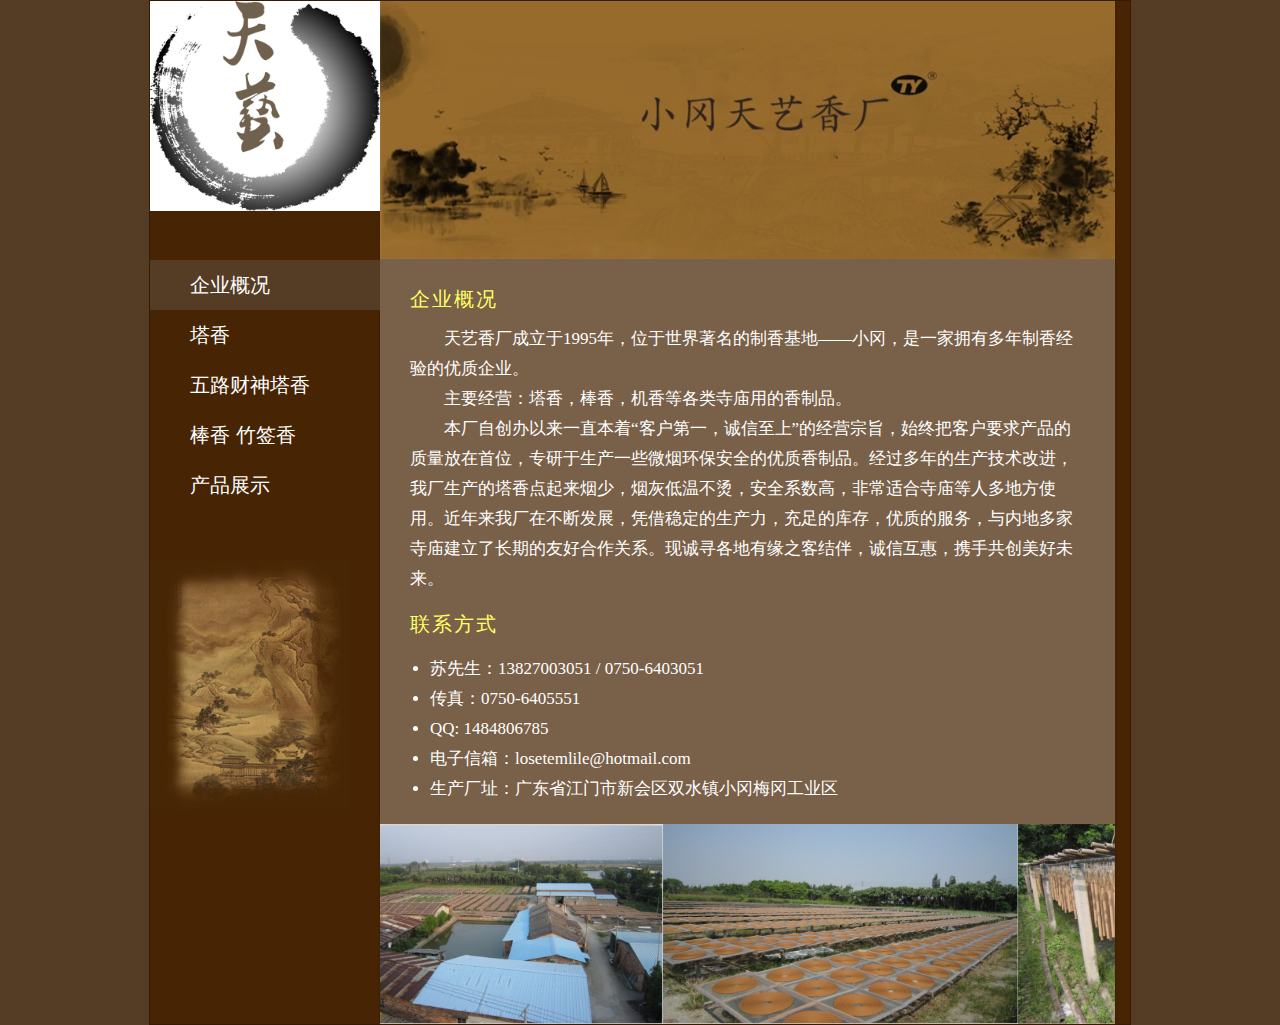
==== index.html @ 376704e1 "Add the taxiang page" ====
<!DOCTYPE html>
<html>
  <head>
    <meta http-equiv="content-type" content="text/html; charset=utf-8" />
    <link rel="stylesheet" type="text/css" href="css/reset.css" />
    <link rel="stylesheet" type="text/css" href="css/style.css" />
    <link rel="Stylesheet" type="text/css" href="css/smoothDivScroll.css" />

    <title>天艺香厂</title>
  </head>
  <body>
    <div id="container">
      <div id="sidebar">
        <div id="logo">
          <img src="images/logo.jpg" alt="天艺香厂" />
        </div>
        <ul id="navbar">
          <li class="active"><a href="#">企业概况</a></li>
          <li><a href="/taxiang">塔香</a></li>
          <li><a href="#">五路财神塔香</a></li>
          <li><a href="#">棒香 竹签香</a></li>
          <li><a href="#">产品展示</a></li>
        </ul>
        <img src="images/numb.jpg" alt="" />
      </div>
      <div id="content">
        <div id="banner">
          <img src="images/banner.jpg" alt="天艺香厂" />
        </div>
        <div id="info">
          <h3>企业概况</h3>
          <p><b>天艺香厂</b>成立于1995年，位于世界著名的制香基地——小冈，是一家拥有多年制香经验的优质企业。</p>
          <p>主要经营：塔香，棒香，机香等各类寺庙用的香制品。</p>
          <p>本厂自创办以来一直本着“客户第一，诚信至上”的经营宗旨，始终把客户要求产品的质量放在首位，专研于生产一些微烟环保安全的优质香制品。经过多年的生产技术改进，我厂生产的塔香点起来烟少，烟灰低温不烫，安全系数高，非常适合寺庙等人多地方使用。近年来我厂在不断发展，凭借稳定的生产力，充足的库存，优质的服务，与内地多家寺庙建立了长期的友好合作关系。现诚寻各地有缘之客结伴，诚信互惠，携手共创美好未来。</p>
        </div>
        <div id="contact">
          <h3>联系方式</h3>
          <ul>
            <li>苏先生：13827003051 / 0750-6403051</li>
            <li>传真：0750-6405551</li>
            <li>QQ:    1484806785</li>
            <li>电子信箱：losetemlile@hotmail.com</li>
            <li>生产厂址：广东省江门市新会区双水镇小冈梅冈工业区</li>
          </ul>
        </div>
        <div id="makeMeScrollable">
          <img src="images/1-1.jpg" alt="天艺香厂" />
          <img src="images/1-2.jpg" alt="天艺香厂" />
          <img src="images/1-3.jpg" alt="天艺香厂" />
          <img src="images/1-5.jpg" alt="天艺香厂" />
        </div>
      </div>
      <div class="clear"></div>
    </div>
    <!-- jQuery library - Please load it from Google API's -->
    <script src="https://ajax.googleapis.com/ajax/libs/jquery/1.8.1/jquery.min.js" type="text/javascript"></script>

    <!-- jQuery UI Widget and Effects Core (custom download)
         You can make your own at: http://jqueryui.com/download -->
    <script src="js/jquery-ui-1.8.23.custom.min.js" type="text/javascript"></script>

    <!-- Latest version (3.0.6) of jQuery Mouse Wheel by Brandon Aaron
         You will find it here: http://brandonaaron.net/code/mousewheel/demos -->
    <script src="js/jquery.mousewheel.min.js" type="text/javascript"></script>

    <!-- jQuery Kinectic (1.5) used for touch scrolling -->
    <script src="js/jquery.kinetic.js" type="text/javascript"></script>

    <!-- Smooth Div Scroll 1.3 minified-->
    <script src="js/jquery.smoothdivscroll-1.3-min.js" type="text/javascript"></script>

    <!-- If you want to look at the uncompressed version you find it at
         js/jquery.smoothDivScroll-1.3.js -->

    <!-- Plugin initialization -->
    <script type="text/javascript">
      // Initialize the plugin with no custom options
      $(document).ready(function () {
        // None of the options are set
        $("div#makeMeScrollable").smoothDivScroll({
          autoScrollingMode: "onStart"
        });
      });
    </script>
  </body>
</html>
---- css/style.css ----
body {
  background-color: #543C25;
  font: 12px/1.125 Arial,Helvetica,sans-serif;
}
#container {
  width: 980px;
  margin: 0 auto;
  min-height: 700px;
  background-image: url(../images/bg.gif);
  border: 1px solid #351C00;
}
#sidebar {
  float: left;
  width: 230px;
}
#content {
  float: left;
  width: 735px;
  line-height: 23px;
  font-size: 17px;
  color: white;
  line-height: 30px
}
#content h3 {
  font-size: 20px;
  margin-bottom: 10px;
  color: #FF6;
  line-height: 30px;
  letter-spacing: 2px;
  font-family: "dfkai-sb", "�з���";
}
#content p {
  font-family: "dfkai-sb", "�з���";
  text-indent: 2em;
}
ul#navbar {
  width: 230px;
  margin-top: 45px;
  margin-bottom: 50px;
  line-height: 30px;
}
ul#navbar li {
  font-size: 20px;
  padding: 10px 40px;
}
ul#navbar li:hover {
  background-color: #543C25;
}
ul#navbar li.active {
  background-color: #543C25;
}
ul#navbar li a {
  color: white;
  text-decoration: none;
}
#info, #contact {
  margin: 15px 30px;
}
#contact ul {
  list-style: disc;
  padding: 5px 20px;
  font-family: "dfkai-sb", "�з���";
}
#banner img, #logo img {
  width: 100%;
}
.clear {
  clear: both;
}
.mainb {
  font-family: "dfkai-sb", "�з���";
  font-size: 20px;
  color: #FF6;
  line-height: 30px;
  letter-spacing: 2px;
}

#makeMeScrollable
{
  width:100%;
  height: 200px;
  position: relative;
}
#makeMeScrollable img {
  height: 200px;
}

/* Replace the last selector for the type of element you have in
your scroller. If you have div's use #makeMeScrollable div.scrollableArea div,
if you have links use #makeMeScrollable div.scrollableArea a and so on. */
#makeMeScrollable div.scrollableArea img
{
  position: relative;
  float: left;
  margin: 0;
  padding: 0;
  /* If you don't want the images in the scroller to be selectable, try the following
  block of code. It's just a nice feature that prevent the images from
  accidentally becoming selected/inverted when the user interacts with the scroller. */
  -webkit-user-select: none;
  -khtml-user-select: none;
  -moz-user-select: none;
  -o-user-select: none;
  user-select: none;
}

.taxiang h3 {
  margin: 10px 30px;
}

.taxiang p {
  margin: 5px 20px;
}

.taxiang-process .process-block img {
  width: 320px;
}
.taxiang-process .process-block {
  float: left;
  height: 265px;
  margin: 10px 20px;
}
.taxiang-process .process-block h4 {
  text-align: center;
}

.taxiang-display {
  margin-left: 80px;
}
.taxiang-display img {
  height: 250px;
}

h3.title {
  color: white;
}
h3.title img {
  float: left;
}
h3.title span {
  float: left;
  margin-top: 6px;
  margin-left: 6px;
}
---- css/smoothDivScroll.css ----
﻿/* You can alter this CSS in order to give Smooth Div Scroll your own look'n'feel */

/* Invisible left hotspot */
div.scrollingHotSpotLeft
{
	/* The hotspots have a minimum width of 100 pixels and if there is room the will grow
    and occupy 15% of the scrollable area (30% combined). Adjust it to your own taste. */
	min-width: 75px;
	width: 10%;
	height: 100%;
	/* There is a big background image and it's used to solve some problems I experienced
    in Internet Explorer 6. */
	background-image: url(../images/big_transparent.gif);
	background-repeat: repeat;
	background-position: center center;
	position: absolute;
	z-index: 200;
	left: 0;
	/*  The first url is for Firefox and other browsers, the second is for Internet Explorer */
	cursor: url(../images/cursors/cursor_arrow_left.png), url(../images/cursors/cursor_arrow_left.cur),w-resize;
}

/* Visible left hotspot */
div.scrollingHotSpotLeftVisible
{
	background-image: url(../images/arrow_left.gif);				
	background-color: #fff;
	background-repeat: no-repeat;
	opacity: 0.35; /* Standard CSS3 opacity setting */
	-moz-opacity: 0.35; /* Opacity for really old versions of Mozilla Firefox (0.9 or older) */
	filter: alpha(opacity = 35); /* Opacity for Internet Explorer. */
	zoom: 1; /* Trigger "hasLayout" in Internet Explorer 6 or older versions */
}

/* Invisible right hotspot */
div.scrollingHotSpotRight
{
	min-width: 75px;
	width: 10%;
	height: 100%;
	background-image: url(../images/big_transparent.gif);
	background-repeat: repeat;
	background-position: center center;
	position: absolute;
	z-index: 200;
	right: 0;
	cursor: url(../images/cursors/cursor_arrow_right.png), url(../images/cursors/cursor_arrow_right.cur),e-resize;
}

/* Visible right hotspot */
div.scrollingHotSpotRightVisible
{
	background-image: url(../images/arrow_right.gif);
	background-color: #fff;
	background-repeat: no-repeat;
	opacity: 0.35;
	filter: alpha(opacity = 35);
	-moz-opacity: 0.35;
	zoom: 1;
}

/* The scroll wrapper is always the same width and height as the containing element (div).
   Overflow is hidden because you don't want to show all of the scrollable area.
*/
div.scrollWrapper
{
	position: relative;
	overflow: hidden;
	width: 100%;
	height: 100%;
}

div.scrollableArea
{
	position: relative;
	width: auto;
	height: 100%;
}
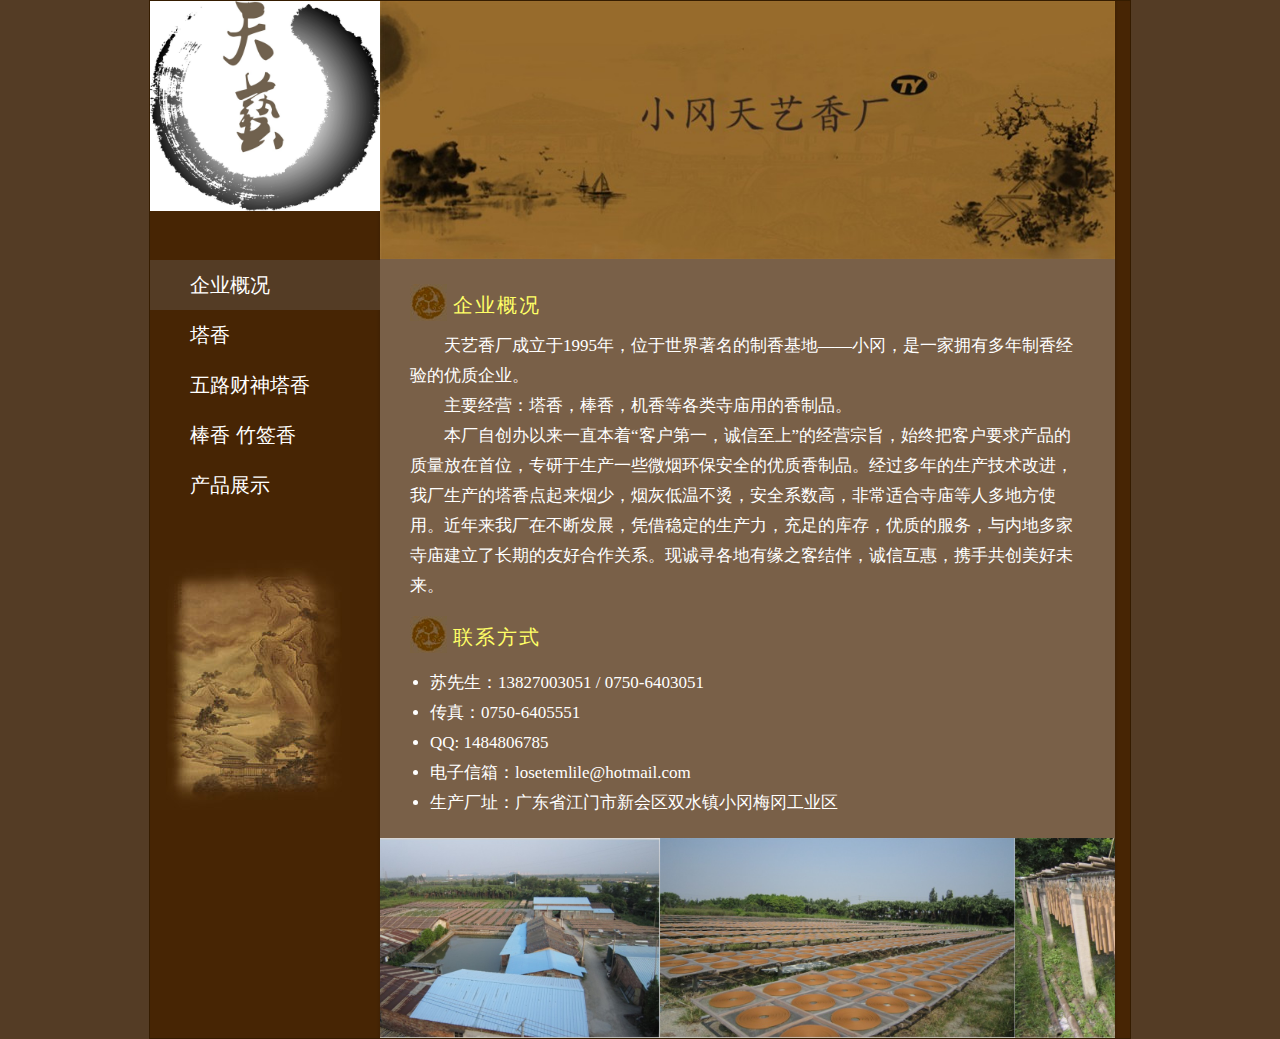
==== commit d80c5540: "UPdated" ====
--- a/index.html
+++ b/index.html
@@ -28,13 +28,21 @@
           <img src="images/banner.jpg" alt="天艺香厂" />
         </div>
         <div id="info">
-          <h3>企业概况</h3>
+          <h3 class="title">
+            <img src="images/title-tag.png" alt="" />
+            <span>企业概况</span>
+            <div class="clear"></div>
+          </h3>
           <p><b>天艺香厂</b>成立于1995年，位于世界著名的制香基地——小冈，是一家拥有多年制香经验的优质企业。</p>
           <p>主要经营：塔香，棒香，机香等各类寺庙用的香制品。</p>
           <p>本厂自创办以来一直本着“客户第一，诚信至上”的经营宗旨，始终把客户要求产品的质量放在首位，专研于生产一些微烟环保安全的优质香制品。经过多年的生产技术改进，我厂生产的塔香点起来烟少，烟灰低温不烫，安全系数高，非常适合寺庙等人多地方使用。近年来我厂在不断发展，凭借稳定的生产力，充足的库存，优质的服务，与内地多家寺庙建立了长期的友好合作关系。现诚寻各地有缘之客结伴，诚信互惠，携手共创美好未来。</p>
         </div>
         <div id="contact">
-          <h3>联系方式</h3>
+          <h3 class="title">
+            <img src="images/title-tag.png" alt="" />
+            <span>联系方式</span>
+            <div class="clear"></div>
+          </h3>
           <ul>
             <li>苏先生：13827003051 / 0750-6403051</li>
             <li>传真：0750-6405551</li>
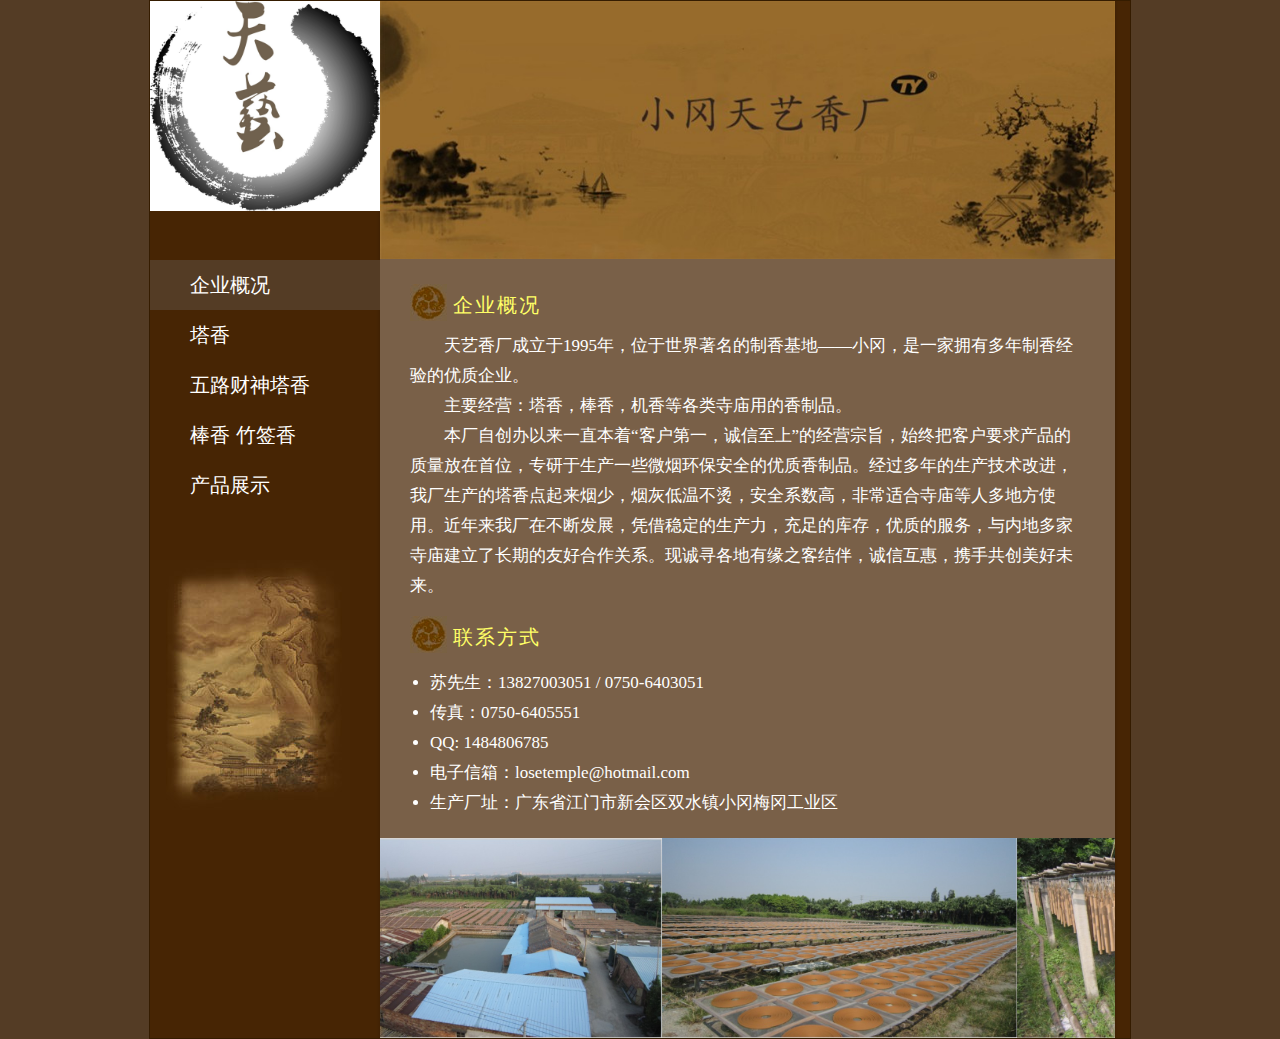
==== commit 4927fca4: "Fixed bug" ====
--- a/index.html
+++ b/index.html
@@ -47,7 +47,7 @@
             <li>苏先生：13827003051 / 0750-6403051</li>
             <li>传真：0750-6405551</li>
             <li>QQ:    1484806785</li>
-            <li>电子信箱：losetemlile@hotmail.com</li>
+            <li>电子信箱：losetemple@hotmail.com</li>
             <li>生产厂址：广东省江门市新会区双水镇小冈梅冈工业区</li>
           </ul>
         </div>
--- a/css/style.css
+++ b/css/style.css
@@ -104,6 +104,9 @@
   user-select: none;
 }
 
+.taxiang {
+  margin-bottom: 40px;
+}
 .taxiang h3 {
   margin: 10px 30px;
 }
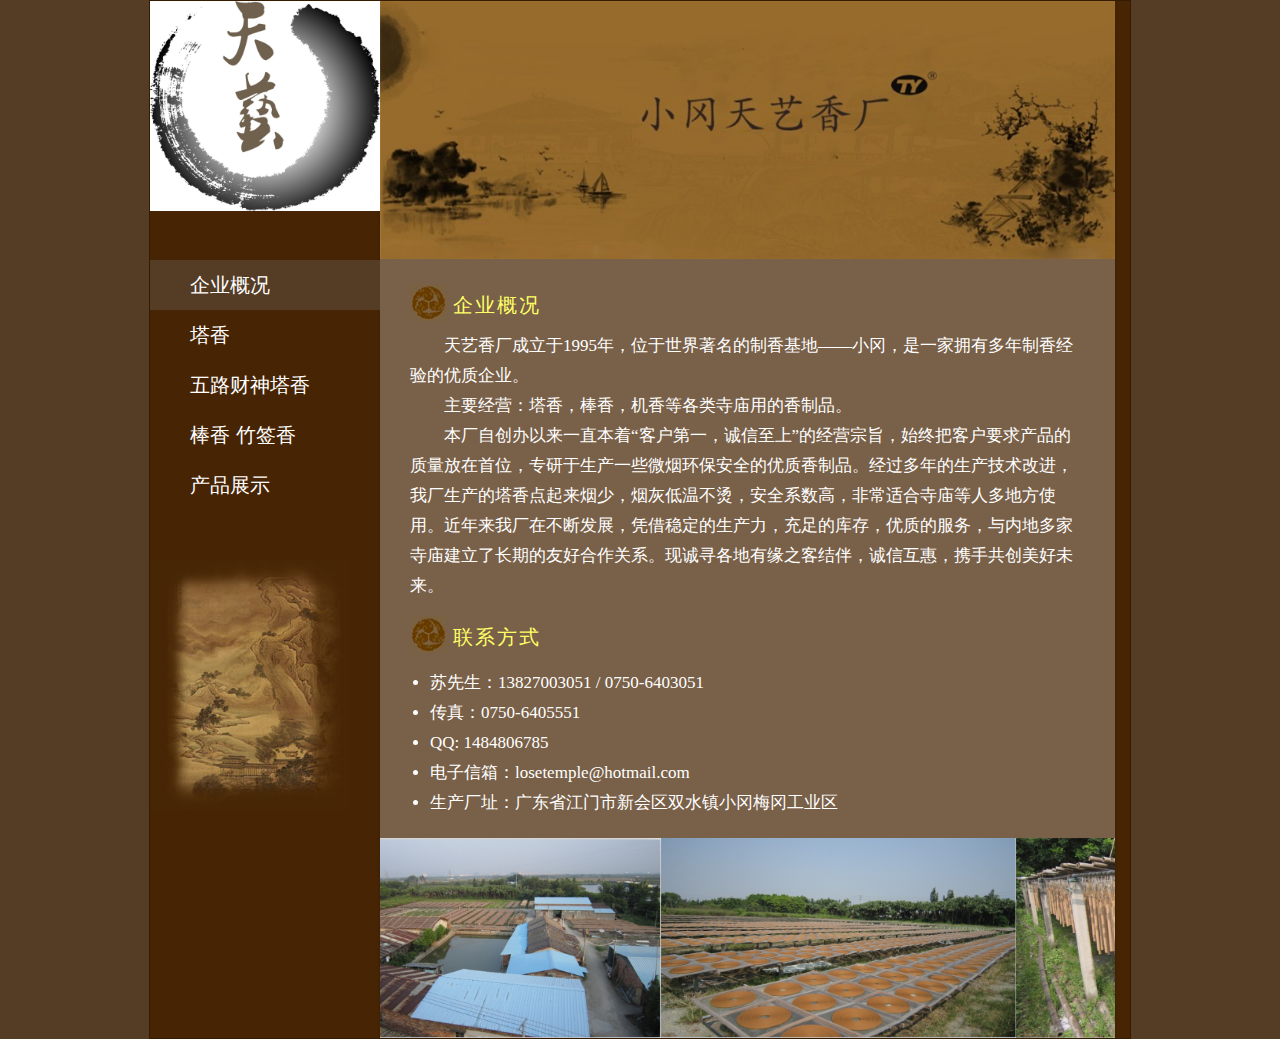
==== commit 64af1322: "init the pages" ====
--- a/index.html
+++ b/index.html
@@ -16,10 +16,10 @@
         </div>
         <ul id="navbar">
           <li class="active"><a href="#">企业概况</a></li>
-          <li><a href="/taxiang">塔香</a></li>
-          <li><a href="#">五路财神塔香</a></li>
-          <li><a href="#">棒香 竹签香</a></li>
-          <li><a href="#">产品展示</a></li>
+          <li><a href="/product_01">塔香</a></li>
+          <li><a href="/product_02">五路财神塔香</a></li>
+          <li><a href="/product_03">棒香 竹签香</a></li>
+          <li><a href="/products">产品展示</a></li>
         </ul>
         <img src="images/numb.jpg" alt="" />
       </div>
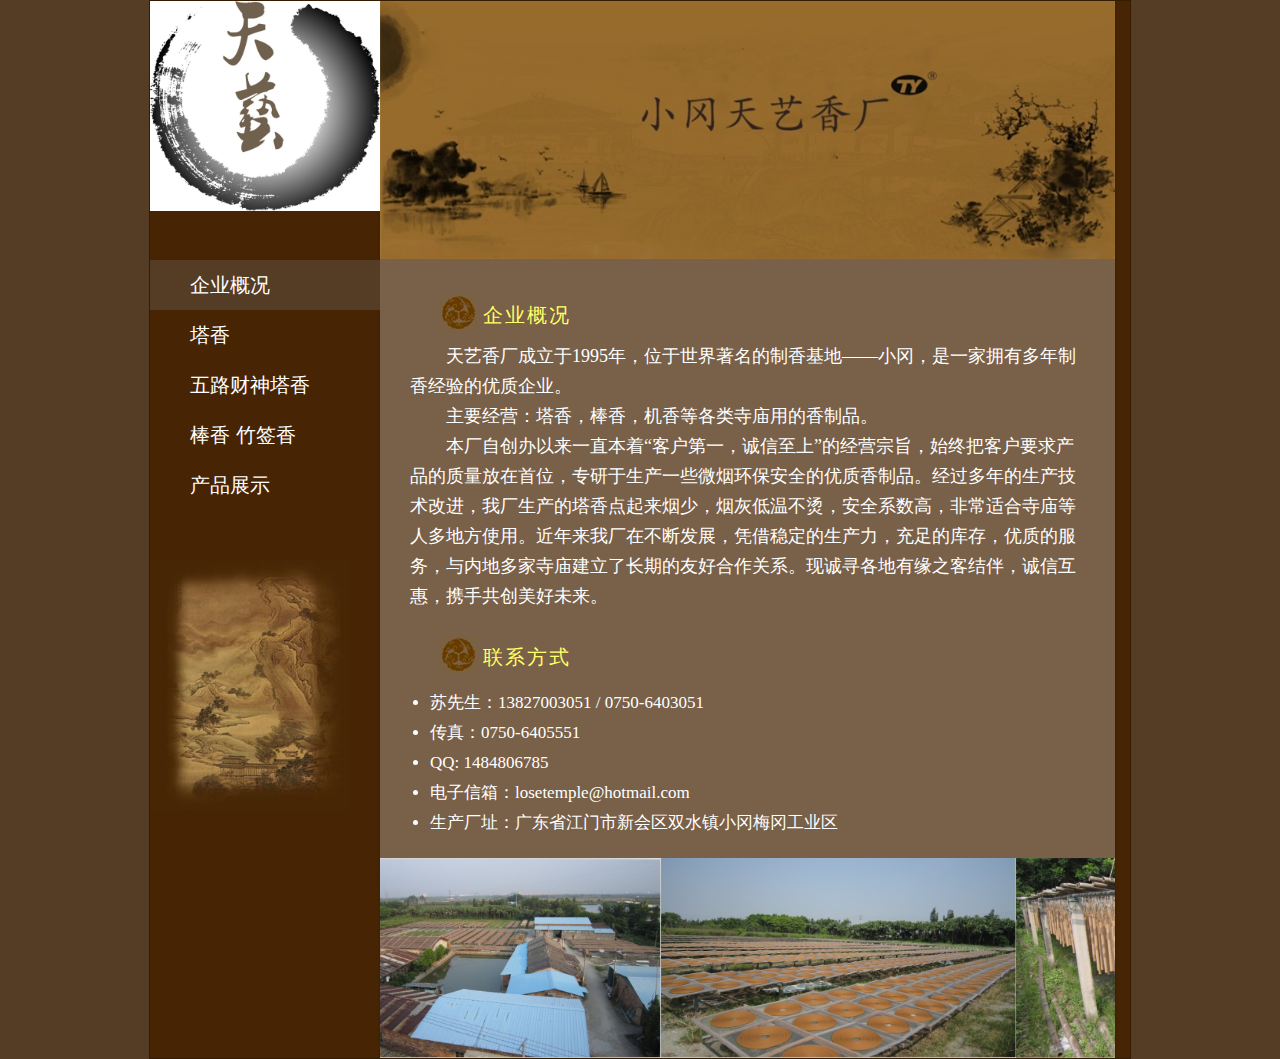
==== commit 3199d7e7: "Fixed style" ====
--- a/index.html
+++ b/index.html
@@ -28,7 +28,7 @@
           <img src="images/banner.jpg" alt="天艺香厂" />
         </div>
         <div id="info">
-          <h3 class="title">
+          <h3 class="title home">
             <img src="images/title-tag.png" alt="" />
             <span>企业概况</span>
             <div class="clear"></div>
@@ -38,7 +38,7 @@
           <p>本厂自创办以来一直本着“客户第一，诚信至上”的经营宗旨，始终把客户要求产品的质量放在首位，专研于生产一些微烟环保安全的优质香制品。经过多年的生产技术改进，我厂生产的塔香点起来烟少，烟灰低温不烫，安全系数高，非常适合寺庙等人多地方使用。近年来我厂在不断发展，凭借稳定的生产力，充足的库存，优质的服务，与内地多家寺庙建立了长期的友好合作关系。现诚寻各地有缘之客结伴，诚信互惠，携手共创美好未来。</p>
         </div>
         <div id="contact">
-          <h3 class="title">
+          <h3 class="title home">
             <img src="images/title-tag.png" alt="" />
             <span>联系方式</span>
             <div class="clear"></div>
@@ -56,6 +56,7 @@
           <img src="images/1-2.jpg" alt="天艺香厂" />
           <img src="images/1-3.jpg" alt="天艺香厂" />
           <img src="images/1-5.jpg" alt="天艺香厂" />
+          <img src="images/5-7.jpg" alt="天艺香厂" />
         </div>
       </div>
       <div class="clear"></div>
--- a/css/style.css
+++ b/css/style.css
@@ -19,7 +19,7 @@
   line-height: 23px;
   font-size: 17px;
   color: white;
-  line-height: 30px
+  line-height: 30px;
 }
 #content h3 {
   font-size: 20px;
@@ -28,10 +28,12 @@
   line-height: 30px;
   letter-spacing: 2px;
   font-family: "dfkai-sb", "�з���";
+  padding-left: 30px;
 }
 #content p {
   font-family: "dfkai-sb", "�з���";
   text-indent: 2em;
+  font-size: 18px;
 }
 ul#navbar {
   width: 230px;
@@ -134,8 +136,12 @@
   height: 250px;
 }
 
+h3.title.home {
+  padding-top: 10px;
+}
 h3.title {
   color: white;
+  padding-top: 50px;
 }
 h3.title img {
   float: left;
@@ -145,3 +151,79 @@
   margin-top: 6px;
   margin-left: 6px;
 }
+
+.product02 .process-block img {
+  width: 320px;
+}
+.product02 .process-block {
+  float: left;
+  height: 365px;
+  margin: 10px 20px;
+}
+.product02 .process-block h4 {
+  text-align: center;
+  color: #FFB;
+  font-size: 20px;
+}
+
+.blendent {
+  margin-left: 40px;
+}
+
+.blendent img.xiang {
+  float: left;
+  width: 450px;
+}
+
+.blendent img.colors {
+  float: left;
+  width: 200px;
+  margin-top: 58px;
+}
+
+.product03 .process-block img {
+  width: 320px;
+}
+.product03 .process-block {
+  float: left;
+  height: 230px;
+  margin: 10px 20px;
+}
+.product03 .process-block h4 {
+  text-align: center;
+  color: #FFB;
+  font-size: 20px;
+}
+.product03 #makeMeScrollable {
+  width: 90%;
+  margin-left: 28px;
+}
+.products .process-block img {
+  width: 320px;
+}
+.products .process-block {
+  float: left;
+  height: 240px;
+  margin: 5px 20px;
+}
+.products .process-block.process-center {
+  margin: 5px 200px;
+  height: 213px;
+}
+.products .process-block h4 {
+  text-align: center;
+  color: #FFB;
+  font-size: 20px;
+}
+
+.description {
+  margin: 0 15px;
+}
+
+.taxiang-process {
+  margin-top: 30px;
+}
+
+.product-display {
+  margin-top: 30px;
+}
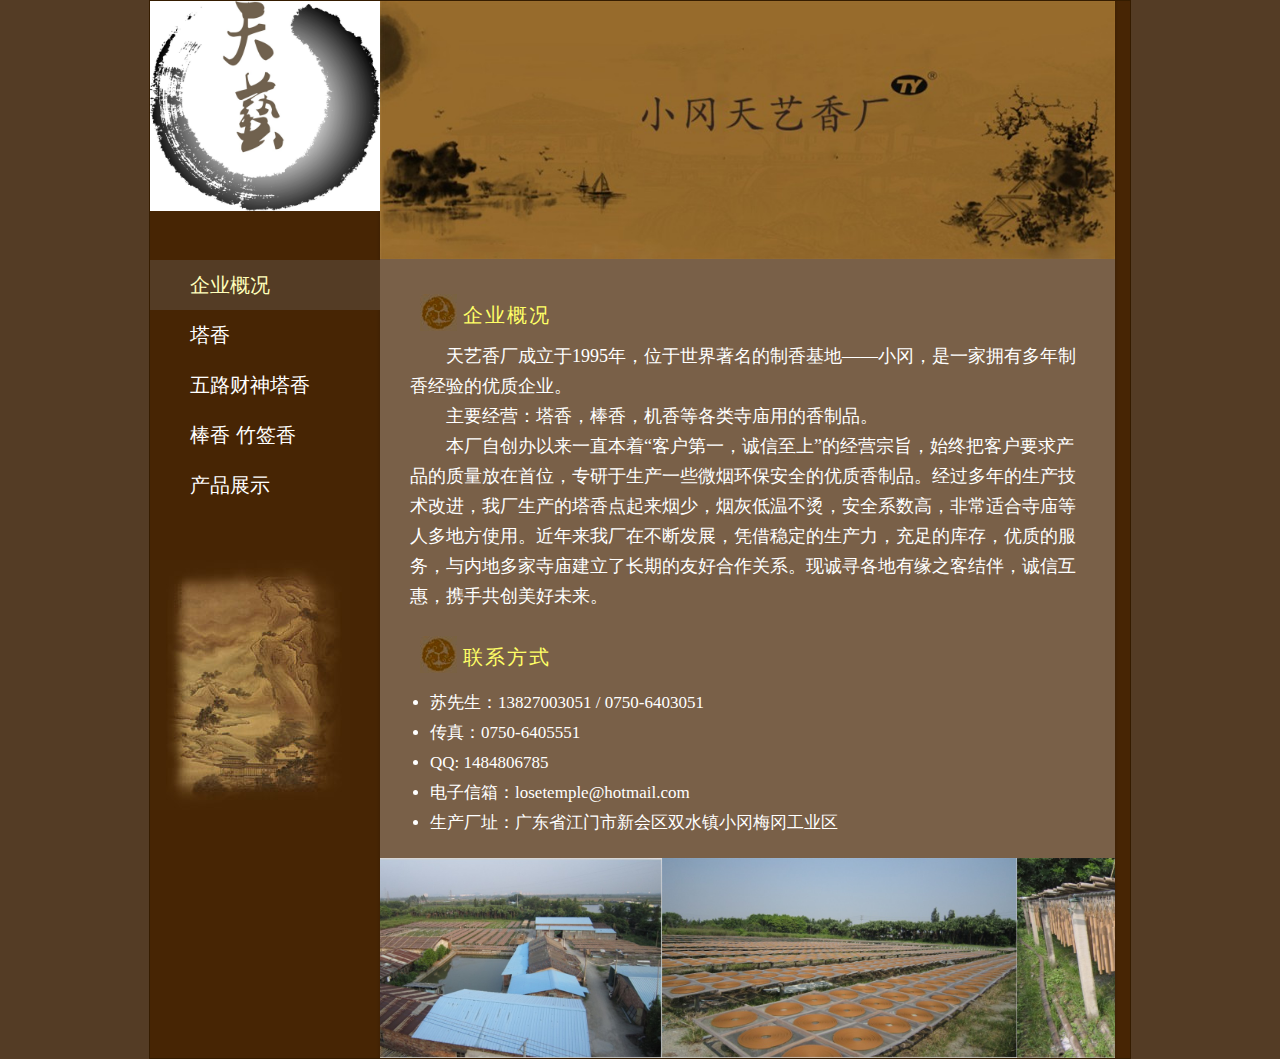
==== commit 175cc83e: "Fixed" ====
--- a/index.html
+++ b/index.html
@@ -89,6 +89,9 @@
         $("div#makeMeScrollable").smoothDivScroll({
           autoScrollingMode: "onStart"
         });
+        $('#navbar li').click(function() {
+          $(this).find('a').get(0).click();
+          })
       });
     </script>
   </body>
--- a/css/style.css
+++ b/css/style.css
@@ -28,7 +28,6 @@
   line-height: 30px;
   letter-spacing: 2px;
   font-family: "dfkai-sb", "�з���";
-  padding-left: 30px;
 }
 #content p {
   font-family: "dfkai-sb", "�з���";
@@ -50,6 +49,9 @@
 }
 ul#navbar li.active {
   background-color: #543C25;
+}
+ul#navbar li.active a {
+  color: #FFB;
 }
 ul#navbar li a {
   color: white;
@@ -109,9 +111,6 @@
 .taxiang {
   margin-bottom: 40px;
 }
-.taxiang h3 {
-  margin: 10px 30px;
-}
 
 .taxiang p {
   margin: 5px 20px;
@@ -127,6 +126,8 @@
 }
 .taxiang-process .process-block h4 {
   text-align: center;
+  color: #FFB;
+  font-size: 18px;
 }
 
 .taxiang-display {
@@ -136,12 +137,10 @@
   height: 250px;
 }
 
-h3.title.home {
-  padding-top: 10px;
-}
 h3.title {
   color: white;
   padding-top: 50px;
+  padding-left: 30px;
 }
 h3.title img {
   float: left;
@@ -151,6 +150,10 @@
   margin-top: 6px;
   margin-left: 6px;
 }
+h3.title.home {
+  padding-top: 10px;
+  padding-left: 10px;
+}
 
 .product02 .process-block img {
   width: 320px;
@@ -187,12 +190,13 @@
 .product03 .process-block {
   float: left;
   height: 230px;
-  margin: 10px 20px;
+  margin: 20px;
 }
 .product03 .process-block h4 {
   text-align: center;
   color: #FFB;
   font-size: 20px;
+  margin-bottom: 15px;
 }
 .product03 #makeMeScrollable {
   width: 90%;
@@ -207,7 +211,7 @@
   margin: 5px 20px;
 }
 .products .process-block.process-center {
-  margin: 5px 200px;
+  margin: 30px 200px;
   height: 213px;
 }
 .products .process-block h4 {
@@ -217,13 +221,12 @@
 }
 
 .description {
-  margin: 0 15px;
+  margin: 20px;
 }
 
 .taxiang-process {
   margin-top: 30px;
 }
-
-.product-display {
+.product02 .product-list {
   margin-top: 30px;
 }
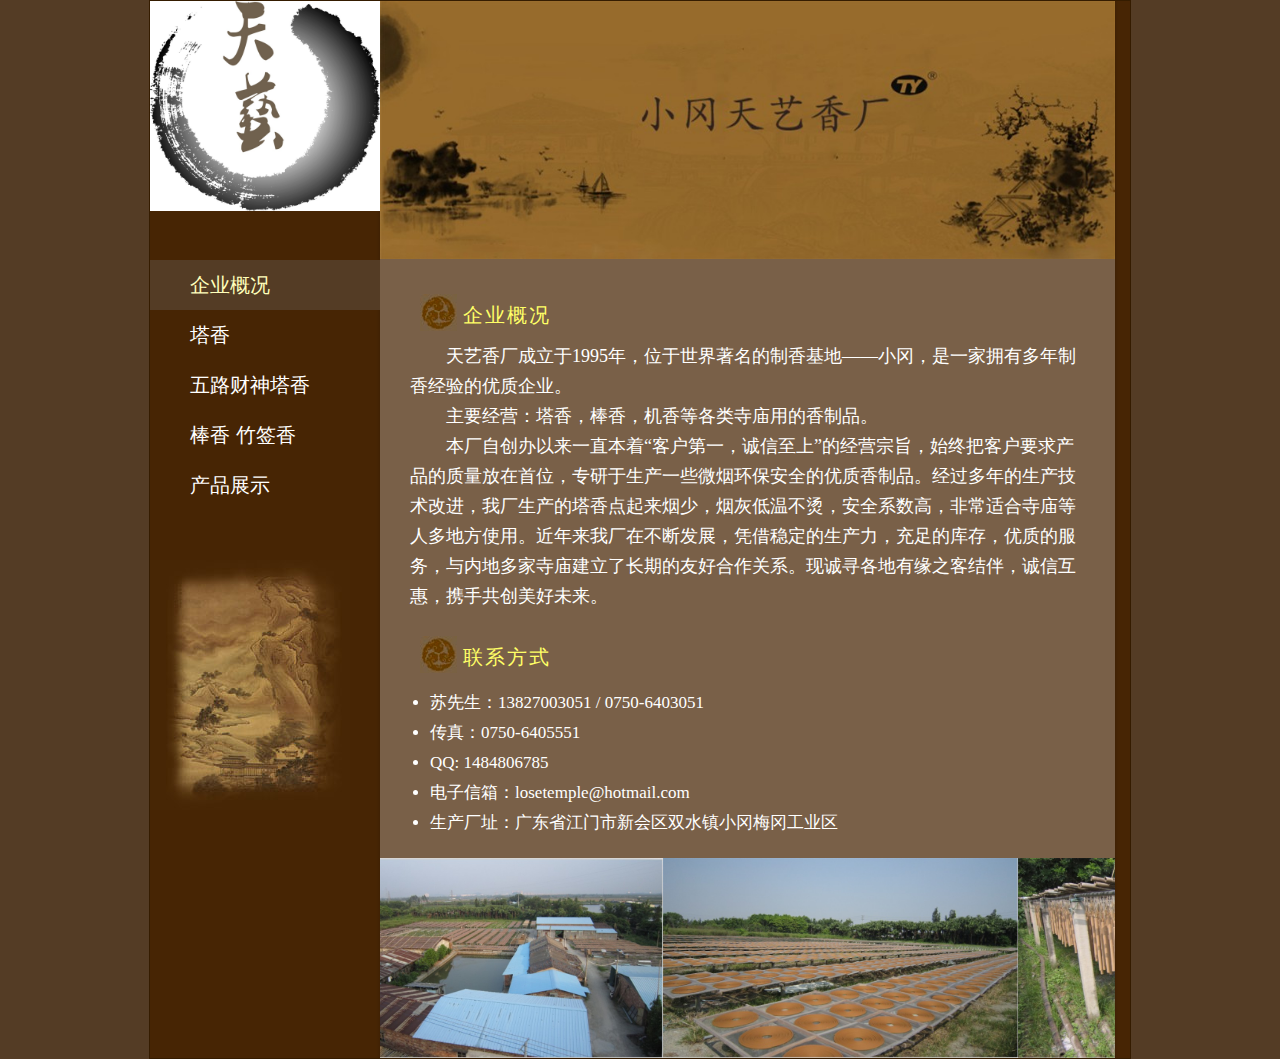
==== commit 80050192: "Add seo title and description" ====
--- a/index.html
+++ b/index.html
@@ -7,6 +7,8 @@
     <link rel="Stylesheet" type="text/css" href="css/smoothDivScroll.css" />
 
     <title>天艺香厂</title>
+    <meta name="keywords" content="小冈香, 天艺香厂, 塔香, 寺庙"/>
+    <meta name="description" content="天艺香厂成立于1995年，位于世界著名的制香基地——小冈，是一家拥有多年制香经验的优质企业。主要经营：塔香，棒香，机香等各类寺庙用的香制品"/>
   </head>
   <body>
     <div id="container">
